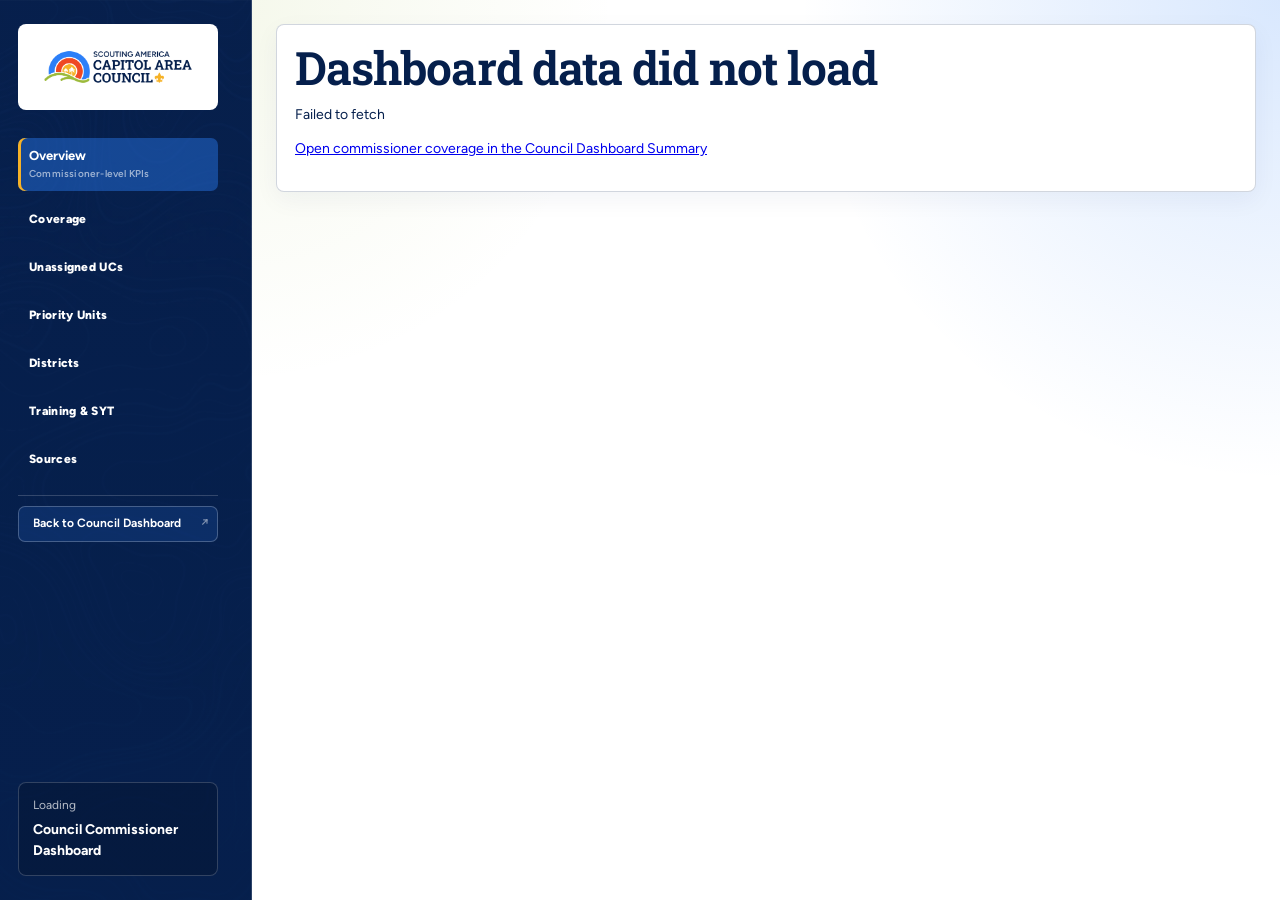
==== index.html @ e9edc0d7 "Link the Commissioner source card to the stable workbook" ====
<!doctype html>
<html lang="en">
<head>
  <meta charset="utf-8">
  <meta name="viewport" content="width=device-width, initial-scale=1">
  <meta name="color-scheme" content="light dark">
  <link rel="canonical" href="https://pbsargent.github.io/council-commissioner-dashboard/">
  <title>Council Commissioner Dashboard</title>
  <link rel="icon" href="assets/favicon.png?v=20260812-cac-brand-1">
  <link rel="apple-touch-icon" href="assets/apple-touch-icon.png?v=20260812-cac-brand-1">
  <link rel="stylesheet" href="council-dashboard-summary.css?v=20260812-cac-brand-1">
  <link rel="stylesheet" href="cac-theme.css?v=20260812-cac-brand-1">
  <link rel="stylesheet" href="commissioner-theme.css?v=20260812-cac-brand-1">
</head>
<body data-page="commissioner">
  <div class="app-shell">
    <aside class="sidebar" aria-label="Commissioner dashboard navigation">
      <div class="brand">
        <img src="assets/cac-logo-horizontal.png?v=20260812-cac-brand-1" alt="Scouting America Capitol Area Council">
      </div>
      <button class="nav-menu-toggle" type="button" aria-expanded="false" aria-controls="commissioner-site-navigation">
        <span aria-hidden="true">☰</span><span>Menu</span>
      </button>
      <nav class="site-navigation commissioner-navigation" id="commissioner-site-navigation" aria-label="Commissioner portal">
        <a class="nav-home active" href="#overview"><span>Overview</span><small>Commissioner-level KPIs</small></a>
        <section class="nav-group"><div class="nav-group-head"><a class="nav-group-link" href="#coverage">Coverage</a></div></section>
        <section class="nav-group"><div class="nav-group-head"><a class="nav-group-link" href="#unassigned">Unassigned UCs</a></div></section>
        <section class="nav-group"><div class="nav-group-head"><a class="nav-group-link" href="#priority">Priority Units</a></div></section>
        <section class="nav-group"><div class="nav-group-head"><a class="nav-group-link" href="#districts">Districts</a></div></section>
        <section class="nav-group"><div class="nav-group-head"><a class="nav-group-link" href="#training">Training & SYT</a></div></section>
        <section class="nav-group"><div class="nav-group-head"><a class="nav-group-link" href="#sources">Sources</a></div></section>
        <div class="nav-return">
          <a class="nav-child" href="https://pbsargent.github.io/council-dashboard-summary/"><span>Back to Council Dashboard</span><span class="nav-external" aria-hidden="true">↗</span></a>
        </div>
      </nav>
      <div class="sidebar-note">
        <span id="generatedDate">Loading</span>
        <strong>Council Commissioner Dashboard</strong>
      </div>
    </aside>

    <main>
      <header id="overview" class="hero">
        <div>
          <p class="eyebrow">Commissioner subset view</p>
          <h1>Council Commissioner Dashboard <span class="title-data-date" id="titleDataDate"></span></h1>
          <p class="lede">A commissioner-focused home page using the same source data, visual system, and metrics as the Council Dashboard Summary.</p>
          <span class="commissioner-context">People &amp; Readiness · Commissioner Portal</span>
        </div>
      </header>

      <section class="kpi-grid" id="kpiGrid" aria-label="Commissioner subset metrics"></section>

      <section id="coverage" class="panel" aria-labelledby="coverageTitle">
        <div class="panel-head">
          <div>
            <p class="section-kicker">Coverage support</p>
            <h2 id="coverageTitle">Commissioner Coverage Snapshot</h2>
          </div>
          <div class="panel-actions">
            <a class="detail-link" href="https://pbsargent.github.io/council-dashboard-summary/people.html">Open in Council Dashboard</a>
          </div>
        </div>
        <div class="coverage" id="coverageCards"></div>
      </section>

      <section id="unassigned" class="panel table-panel" aria-labelledby="unassignedTitle">
        <div class="panel-head">
          <div>
            <p class="section-kicker">Coverage gaps</p>
            <h2 id="unassignedTitle">Unassigned Unit Commissioners by District</h2>
          </div>
          <span class="count-pill" id="unassignedCount"></span>
        </div>
        <div class="table-wrap short">
          <table>
            <thead>
              <tr>
                <th>District</th>
                <th class="num">Unassigned UCs</th>
                <th>Unit Commissioners</th>
                <th>Service Area</th>
              </tr>
            </thead>
            <tbody id="unassignedRows"></tbody>
          </table>
        </div>
      </section>

      <section class="dashboard-grid">
        <section id="priority" class="panel wide table-panel" aria-labelledby="priorityTitle">
          <div class="panel-head">
            <div>
              <p class="section-kicker">Unit follow-up</p>
              <h2 id="priorityTitle">Priority Units</h2>
            </div>
            <span class="count-pill" id="priorityCount"></span>
          </div>
          <div class="table-wrap short">
            <table>
              <thead>
                <tr>
                  <th>District</th>
                  <th>Unit</th>
                  <th class="num">Metric</th>
                  <th class="num">Youth</th>
                  <th>Commissioners</th>
                  <th>PIN</th>
                </tr>
              </thead>
              <tbody id="priorityRows"></tbody>
            </table>
          </div>
        </section>

        <section class="panel" aria-labelledby="linksTitle">
          <div class="panel-head compact">
            <div>
              <p class="section-kicker">Related council views</p>
              <h2 id="linksTitle">Commissioner Workbench</h2>
            </div>
          </div>
          <div class="subset-link-grid">
            <a class="subset-link" href="https://pbsargent.github.io/council-dashboard-summary/unit-metrics.html"><strong>Unit Metrics</strong><span>Health by unit and district</span></a>
            <a class="subset-link" href="https://pbsargent.github.io/council-dashboard-summary/training.html"><strong>Training Detail</strong><span>Leader training gaps</span></a>
            <a class="subset-link" href="https://pbsargent.github.io/council-dashboard-summary/syt.html"><strong>SYT Detail</strong><span>Direct-contact readiness</span></a>
            <a class="subset-link" href="https://pbsargent.github.io/council-dashboard-summary/districts.html"><strong>District Scorecard</strong><span>Council operating table</span></a>
          </div>
        </section>
      </section>

      <section id="districts" class="panel table-panel" aria-labelledby="districtTitle">
        <div class="panel-head">
          <div>
            <p class="section-kicker">District scorecard</p>
            <h2 id="districtTitle">Commissioner-Relevant District Detail</h2>
          </div>
          <div class="panel-actions">
            <select id="serviceAreaSelect" aria-label="Filter service area">
              <option value="">All service areas</option>
            </select>
            <select id="districtSelect" aria-label="Filter district">
              <option value="">All districts</option>
            </select>
            <select id="statusSelect" aria-label="Filter status">
              <option value="">All statuses</option>
              <option value="Needs Attention">Needs Attention</option>
              <option value="Monitor">Monitor</option>
              <option value="On Track">On Track</option>
            </select>
          </div>
        </div>
        <div class="table-wrap">
          <table>
            <thead>
              <tr>
                <th>District</th>
                <th>Service Area</th>
                <th>Status</th>
                <th class="num">Youth</th>
                <th class="num">YoY</th>
                <th class="num">Avg Metric</th>
                <th class="num">At Risk</th>
                <th class="num">Assigned</th>
                <th class="num">Connections<br><span class="subtle">12 Mo.</span></th>
                <th class="num">Official SYT</th>
                <th class="num">Training</th>
                <th>Commissioner</th>
              </tr>
            </thead>
            <tbody id="districtRows"></tbody>
          </table>
        </div>
      </section>

      <section id="training" class="dashboard-grid">
        <section class="panel focus-panel" aria-labelledby="trainingTitle">
          <div class="panel-head compact">
            <div>
              <p class="section-kicker">Training</p>
              <h2 id="trainingTitle">All-Scouter Training</h2>
            </div>
            <div class="panel-actions">
              <a class="detail-link" href="https://pbsargent.github.io/council-dashboard-summary/training.html">More info</a>
              <span class="count-pill" id="trainingStatus"></span>
            </div>
          </div>
          <div id="trainingPanel"></div>
        </section>

        <section class="panel focus-panel" aria-labelledby="sytTitle">
          <div class="panel-head compact">
            <div>
              <p class="section-kicker">SYT</p>
              <h2 id="sytTitle">Official SYT</h2>
            </div>
            <div class="panel-actions">
              <a class="detail-link" href="https://pbsargent.github.io/council-dashboard-summary/syt.html">More info</a>
              <span class="count-pill" id="sytStatus"></span>
            </div>
          </div>
          <div id="sytPanel"></div>
        </section>
      </section>

      <section id="sources" class="panel" aria-labelledby="sourcesTitle">
        <div class="panel-head compact">
          <div>
            <p class="section-kicker">Sources</p>
            <h2 id="sourcesTitle">Canonical Source</h2>
          </div>
        </div>
        <div class="source-grid" id="sourcesGrid"></div>
      </section>
    </main>
  </div>

  <script src="commissioner-navigation.js?v=20260812-cac-brand-1"></script>
  <script>
    const DATA_URL = "https://pbsargent.github.io/council-dashboard-summary/data/latest.json";
    const FULL_URL = "https://pbsargent.github.io/council-dashboard-summary/";
    const state = { data: null };
    const fmt = new Intl.NumberFormat("en-US");
    const one = new Intl.NumberFormat("en-US", { maximumFractionDigits: 1, minimumFractionDigits: 1 });
    const pct = new Intl.NumberFormat("en-US", { style: "percent", maximumFractionDigits: 1 });
    const signedPct = new Intl.NumberFormat("en-US", { style: "percent", maximumFractionDigits: 1, signDisplay: "always" });
    const signedNum = new Intl.NumberFormat("en-US", { maximumFractionDigits: 0, signDisplay: "always" });

    function esc(value) {
      return String(value ?? "").replace(/[&<>"']/g, (c) => ({
        "&": "&amp;",
        "<": "&lt;",
        ">": "&gt;",
        '"': "&quot;",
        "'": "&#39;",
      })[c]);
    }
    function n(value) { return value == null || Number.isNaN(value) ? "n/a" : fmt.format(value); }
    function p(value) { return value == null || Number.isNaN(value) ? "n/a" : pct.format(value); }
    function sp(value) { return value == null || Number.isNaN(value) ? "n/a" : signedPct.format(value); }
    function metric(value) { return value == null || Number.isNaN(value) ? "n/a" : one.format(value); }
    function statusClass(status) {
      if (status === "On Track") return "good";
      if (status === "Monitor") return "warn";
      return "bad";
    }
    function formatDate(value) {
      const date = new Date(value);
      return Number.isNaN(date.getTime()) ? "n/a" : date.toLocaleString();
    }
    function controlValue(id) {
      return document.getElementById(id)?.value || "";
    }
    function currentDistricts() {
      const serviceArea = controlValue("serviceAreaSelect");
      const district = controlValue("districtSelect");
      const status = controlValue("statusSelect");
      const q = controlValue("searchInput").trim().toLowerCase();
      return state.data.dashboard.districts.filter((row) => {
        const haystack = [row.district, row.service_area, row.district_commissioner, row.field_exec].join(" ").toLowerCase();
        return (!serviceArea || row.service_area === serviceArea)
          && (!district || row.district === district)
          && (!status || row.status === status)
          && (!q || haystack.includes(q));
      });
    }
    function matchingPriorityUnits() {
      const serviceArea = controlValue("serviceAreaSelect");
      const district = controlValue("districtSelect");
      const q = controlValue("searchInput").trim().toLowerCase();
      return state.data.dashboard.priority_units.filter((row) => {
        const haystack = [row.district, row.service_area, row.unit, ...(row.commissioners || []), row.pin_status].join(" ").toLowerCase();
        return (!serviceArea || row.service_area === serviceArea)
          && (!district || row.district === district)
          && (!q || haystack.includes(q));
      });
    }
    function isUnitCommissioner(row) {
      return String(row.position || "").trim().toLowerCase() === "unit commissioner";
    }
    function unassignedUnitCommissioners() {
      const serviceArea = controlValue("serviceAreaSelect");
      const district = controlValue("districtSelect");
      const q = controlValue("searchInput").trim().toLowerCase();
      return state.data.dashboard.commissioners.filter((row) => {
        const haystack = [row.district, row.service_area, row.name, row.position, row.syt_expires].join(" ").toLowerCase();
        return isUnitCommissioner(row)
          && !String(row.assigned_units || "").trim()
          && (!serviceArea || row.service_area === serviceArea)
          && (!district || row.district === district)
          && (!q || haystack.includes(q));
      });
    }
    function ratePanelRows(rows, key) {
      return [...rows].sort((a, b) => (a[key] || 0) - (b[key] || 0)).slice(0, 5);
    }
    function renderRatePanel(targetId, statusId, key, councilValue, threshold, label) {
      const rows = ratePanelRows(currentDistricts(), key);
      const below = state.data.dashboard.districts.filter((row) => (row[key] || 0) < threshold).length;
      document.getElementById(statusId).textContent = `${below} below ${p(threshold)}`;
      document.getElementById(targetId).innerHTML = `
        <div class="focus-metric">
          <strong>${p(councilValue)}</strong>
          <span>Council ${esc(label)}</span>
        </div>
        <div class="focus-bars">
          ${rows.map((row) => {
            const width = Math.max(2, Math.min(100, (row[key] || 0) * 100));
            const tone = (row[key] || 0) < threshold ? "risk" : "good";
            return `
              <div class="focus-row">
                <span>${esc(row.district)}</span>
                <div class="meter"><div class="meter-fill ${tone}" style="width:${width}%"></div></div>
                <strong>${p(row[key])}</strong>
              </div>
            `;
          }).join("")}
        </div>
      `;
    }
    function renderMeta() {
      const data = state.data;
      const generated = new Date(data.generated_at);
      document.getElementById("generatedDate").textContent = Number.isNaN(generated.getTime())
        ? data.generated_date
        : generated.toLocaleString();
      const dataDate = new Date(`${data.generated_date}T00:00:00`);
      const dateLabel = Number.isNaN(dataDate.getTime())
        ? data.generated_date
        : dataDate.toLocaleDateString(undefined, { year: "numeric", month: "short", day: "numeric" });
      document.getElementById("titleDataDate").textContent = `Data current as of ${dateLabel}`;
    }
    function renderControls() {
      const serviceAreaSelect = document.getElementById("serviceAreaSelect");
      const districtSelect = document.getElementById("districtSelect");
      const selectedServiceArea = serviceAreaSelect?.value || "";
      const selectedDistrict = districtSelect?.value || "";
      if (serviceAreaSelect) {
        const serviceAreas = [...new Set(state.data.dashboard.districts.map((row) => row.service_area).filter(Boolean))]
          .sort((a, b) => a.localeCompare(b));
        serviceAreaSelect.innerHTML = `<option value="">All service areas</option>${
          serviceAreas.map((area) => `<option value="${esc(area)}">${esc(area)}</option>`).join("")
        }`;
        serviceAreaSelect.value = serviceAreas.includes(selectedServiceArea) ? selectedServiceArea : "";
      }
      if (!districtSelect) return;
      const options = state.data.dashboard.districts
        .filter((row) => !serviceAreaSelect?.value || row.service_area === serviceAreaSelect.value)
        .map((row) => `<option value="${esc(row.district)}">${esc(row.district)}</option>`)
        .join("");
      districtSelect.innerHTML = `<option value="">All districts</option>${options}`;
      const validDistricts = state.data.dashboard.districts
        .filter((row) => !serviceAreaSelect?.value || row.service_area === serviceAreaSelect.value)
        .map((row) => row.district);
      districtSelect.value = validDistricts.includes(selectedDistrict) ? selectedDistrict : "";
    }
    function renderKpis() {
      const c = state.data.dashboard.council;
      const trained = state.data.dashboard.commissioners.filter((row) => row.trained).length;
      const withAssignments = state.data.dashboard.commissioners.filter((row) => row.assigned_units).length;
      const unitCommissioners = c.unit_commissioners || 0;
      const tiles = [
        ["Assigned", p(c.assigned_pct), `${n(c.assigned_units)} of ${n(c.units)} units`, "good"],
        ["At Risk", n(c.at_risk_units), `${p(c.at_risk_rate)} of council units`, "danger"],
        ["Priority Units", n(state.data.dashboard.priority_units.length), "Lowest unit metric follow-up list", "warning"],
        ["Commissioners", n(c.commissioners), `${n(unitCommissioners)} unit commissioners`, "teal"],
        ["Trained", p(trained / Math.max(1, state.data.dashboard.commissioners.length)), `${n(trained)} commissioner records`, "warning"],
        ["With Assignments", p(withAssignments / Math.max(1, state.data.dashboard.commissioners.length)), `${n(withAssignments)} commissioner records`, "good"],
      ];
      document.getElementById("kpiGrid").innerHTML = tiles.map(([label, value, sub, tone]) => `
        <article class="kpi ${tone}">
          <div>
            <div class="kpi-label">${esc(label)}</div>
            <div class="kpi-value">${esc(value)}</div>
          </div>
          <div class="kpi-sub">${esc(sub)}</div>
        </article>
      `).join("");
    }
    function renderCoverage() {
      const c = state.data.dashboard.council;
      const commissioners = state.data.dashboard.commissioners;
      const trained = commissioners.filter((row) => row.trained).length;
      const withAssignments = commissioners.filter((row) => row.assigned_units).length;
      const unitCommissioners = c.unit_commissioners || 0;
      const cards = [
        ["Registered commissioners", n(c.commissioners), "Total commissioner records in the dashboard extract."],
        ["Unit commissioners", n(unitCommissioners), `${n(c.units)} council units for coverage planning.`],
        ["Commissioners trained", p(trained / Math.max(1, commissioners.length)), `${n(trained)} trained records.`],
        ["With assignments", p(withAssignments / Math.max(1, commissioners.length)), `${n(withAssignments)} commissioners list assigned units.`],
      ];
      document.getElementById("coverageCards").innerHTML = cards.map(([label, value, body]) => `
        <article class="coverage-item"><strong>${esc(value)} ${esc(label)}</strong><p>${esc(body)}</p></article>
      `).join("");
    }
    function renderPriorityRows() {
      const rows = matchingPriorityUnits().sort((a, b) => (a.metric || 0) - (b.metric || 0));
      document.getElementById("priorityCount").textContent = `${rows.length} shown`;
      document.getElementById("priorityRows").innerHTML = rows.map((row) => `
        <tr>
          <td>${esc(row.district)}</td>
          <td><strong>${esc(row.unit)}</strong><div class="subtle">${esc(row.unit_type || "")}</div></td>
          <td class="num">${metric(row.metric)}</td>
          <td class="num">${n(row.youth)}</td>
          <td>${esc((row.commissioners || []).join(", ") || "Unassigned")}</td>
          <td>${esc(row.pin_status || "n/a")}</td>
        </tr>
      `).join("") || '<tr><td colspan="6"><div class="empty-state">No matching priority units.</div></td></tr>';
    }
    function renderUnassignedRows() {
      const rows = unassignedUnitCommissioners();
      const districtLookup = new Map(state.data.dashboard.districts.map((row) => [row.district, row]));
      const grouped = new Map();
      for (const row of rows) {
        const district = row.district || "Council";
        if (!grouped.has(district)) grouped.set(district, []);
        grouped.get(district).push(row);
      }
      const groups = [...grouped.entries()]
        .map(([district, people]) => ({
          district,
          people: people.sort((a, b) => String(a.name || "").localeCompare(String(b.name || ""))),
          districtRow: districtLookup.get(district) || {},
        }))
        .sort((a, b) => b.people.length - a.people.length || a.district.localeCompare(b.district));
      document.getElementById("unassignedCount").textContent = `${n(rows.length)} unassigned`;
      document.getElementById("unassignedRows").innerHTML = groups.map((group) => `
        <tr>
          <td><strong>${esc(group.district)}</strong><div class="subtle">${esc(group.districtRow.district_commissioner || "N/A")}</div></td>
          <td class="num">${n(group.people.length)}</td>
          <td>${group.people.map((row) => `<div><strong>${esc(row.name || "")}</strong><span class="subtle"> ${esc(row.syt_expires ? `SYT ${new Date(row.syt_expires).toLocaleDateString()}` : "")}</span></div>`).join("")}</td>
          <td>${esc(group.districtRow.service_area || group.people[0]?.service_area || "n/a")}<div class="subtle">${esc(group.districtRow.service_area_field_director || group.people[0]?.service_area_field_director || "")}</div></td>
        </tr>
      `).join("") || '<tr><td colspan="4"><div class="empty-state">No unassigned Unit Commissioners match the current filters.</div></td></tr>';
    }
    function renderDistrictRows() {
      const rows = currentDistricts().sort((a, b) => (b.at_risk_rate || 0) - (a.at_risk_rate || 0));
      document.getElementById("districtRows").innerHTML = rows.map((row) => `
        <tr>
          <td><strong>${esc(row.district)}</strong><div class="subtle">${n(row.units)} units</div></td>
          <td>${esc(row.service_area || "n/a")}<div class="subtle">${esc(row.service_area_field_director || "")}</div></td>
          <td><span class="status ${statusClass(row.status)}">${esc(row.status)}</span></td>
          <td class="num">${n(row.members)}</td>
          <td class="num">${sp(row.yoy_pct)}</td>
          <td class="num">${metric(row.avg_metric)}</td>
          <td class="num">${n(row.at_risk_units)} of ${n(row.units)}<div class="subtle">${p(row.at_risk_rate)}</div></td>
          <td class="num">${n(row.assigned_units)} of ${n(row.units)}<div class="subtle">${p(row.assigned_pct)}</div></td>
          <td class="num"><strong>${n(row.connections_12_months)}</strong></td>
          <td class="num">${p(row.syt_pct)}</td>
          <td class="num">${p(row.training_pct)}</td>
          <td>${esc(row.district_commissioner || "N/A")}<div class="subtle">${esc(row.field_exec || "")}</div></td>
        </tr>
      `).join("") || '<tr><td colspan="12"><div class="empty-state">No matching districts.</div></td></tr>';
    }
    function renderTraining() {
      const c = state.data.dashboard.council;
      renderRatePanel("trainingPanel", "trainingStatus", "training_pct", c.training_pct, 0.55, "training completion");
      renderRatePanel("sytPanel", "sytStatus", "syt_pct", c.syt_pct, 0.8, "Official SYT");
    }
    function renderSources() {
      const data = state.data;
      const sources = [
        ["Canonical dashboard data", "Council Dashboard Summary data/latest.json", data.generated_at, DATA_URL],
        ["Dashboard workbook", data.dashboard.source_name, data.dashboard.source_mtime, data.dashboard.source, "https://docs.google.com/spreadsheets/d/1niYkfoHRSG2gbFm1O67bGzlmrViV2qZ-/edit"],
        ["Connection history", data.dashboard.connection_history?.source_name, data.dashboard.connection_history?.source_mtime, data.dashboard.connection_history?.source],
        ["CST7 metric workbook", data.cst.source_name, data.cst.source_mtime, data.cst.source],
        ["Service Area mapping", data.dashboard.service_area_source || "Bill Kohl email, Districts and Service Area", data.generated_at, ""],
      ];
      document.getElementById("sourcesGrid").innerHTML = sources.map(([label, name, mtime, path, workbookUrl]) => `
        <article class="source-card">
          <strong>${esc(label)}</strong>
          <p>${workbookUrl ? `<a href="${esc(workbookUrl)}" target="_blank" rel="noopener noreferrer">${esc(name || "Open current Excel source")}</a>` : esc(name || "n/a")}</p>
          <p>Updated ${esc(formatDate(mtime))}</p>
          <p class="subtle">${esc(path || "")}</p>
        </article>
      `).join("");
    }
    function renderAll() {
      renderKpis();
      renderCoverage();
      renderUnassignedRows();
      renderPriorityRows();
      renderDistrictRows();
      renderTraining();
      renderSources();
    }
    function bindEvents() {
      ["serviceAreaSelect", "districtSelect", "statusSelect", "searchInput"].forEach((id) => {
        document.getElementById(id)?.addEventListener("input", () => {
          if (id === "serviceAreaSelect") renderControls();
          renderAll();
        });
      });
    }
    async function init() {
      const response = await fetch(DATA_URL, { cache: "no-store" });
      if (!response.ok) throw new Error(`Unable to load canonical dashboard data: ${response.status}`);
      state.data = await response.json();
      renderMeta();
      renderControls();
      bindEvents();
      renderAll();
    }
    init().catch((error) => {
      document.querySelector("main").innerHTML = `
        <section class="panel">
          <h1>Dashboard data did not load</h1>
          <p>${esc(error.message)}</p>
          <p><a href="${FULL_URL}people.html">Open commissioner coverage in the Council Dashboard Summary</a></p>
        </section>
      `;
    });
  </script>
</body>
</html>
---- council-dashboard-summary.css ----
:root {
  color-scheme: light dark;
  --blue-900: #dbeafe;
  --blue-700: #7dd3fc;
  --blue-500: #38bdf8;
  --cyan: #2dd4bf;
  --purple: #a78bfa;
  --orange: #f5a623;
  --red: #fb7185;
  --green: #34d399;
  --ink: #f8fafc;
  --muted: #a7b0c0;
  --line: #2b3345;
  --soft: #0f0f0f;
  --panel: #1a1a1a;
  --panel-2: #20222a;
  --control-bg: #101218;
  --track: #2b3345;
  --kpi-bg: linear-gradient(180deg, #20222a, #18191f);
  --monday-panel-bg: linear-gradient(180deg, #20222a, #17181e);
  --monday-card-bg: rgba(15, 18, 24, .72);
  --table-head-bg: #111827;
  --table-head-ink: #fff;
  --row-hover: rgba(45, 212, 191, .08);
  --shadow: 0 18px 42px rgba(0, 0, 0, .34);
  --trend-current: var(--cyan);
  --trend-prior: #c084fc;
  --trend-historical: #f8fafc;
  --trend-historical-halo: #020617;
}

@media (prefers-color-scheme: light) {
  :root {
    --blue-900: #1e3a8a;
    --blue-700: #0369a1;
    --blue-500: #0284c7;
    --cyan: #0f766e;
    --purple: #7c3aed;
    --orange: #b45309;
    --red: #be123c;
    --green: #047857;
    --ink: #172033;
    --muted: #536174;
    --line: #d8e0ea;
    --soft: #f4f7fb;
    --panel: #ffffff;
    --panel-2: #f8fbff;
    --control-bg: #ffffff;
    --track: #d9e4ef;
    --kpi-bg: linear-gradient(180deg, #ffffff, #f8fbff);
    --monday-panel-bg: linear-gradient(180deg, #ffffff, #f5f9fd);
    --monday-card-bg: rgba(255, 255, 255, .82);
    --table-head-bg: #edf4fb;
    --table-head-ink: #172033;
    --row-hover: rgba(15, 118, 110, .08);
    --shadow: 0 18px 42px rgba(43, 56, 80, .12);
    --trend-current: var(--cyan);
    --trend-prior: #7c3aed;
    --trend-historical: #0f172a;
    --trend-historical-halo: #ffffff;
  }
}

* { box-sizing: border-box; }

html { scroll-behavior: smooth; }

body {
  margin: 0;
  overflow-x: hidden;
  background:
    radial-gradient(circle at top right, rgba(45, 212, 191, .12), transparent 28rem),
    radial-gradient(circle at 18% 0, rgba(167, 139, 250, .14), transparent 26rem),
    var(--soft);
  color: var(--ink);
  font-family: Aptos, "Segoe UI", -apple-system, BlinkMacSystemFont, sans-serif;
  font-size: 14px;
  line-height: 1.45;
}

button, input, select {
  font: inherit;
}

.app-shell {
  min-height: 100vh;
  display: grid;
  grid-template-columns: 252px minmax(0, 1fr);
}

.sidebar {
  position: sticky;
  top: 0;
  height: 100vh;
  display: flex;
  flex-direction: column;
  gap: 28px;
  padding: 24px 18px;
  color: #fff;
  background:
    linear-gradient(rgba(15, 15, 15, .88), rgba(15, 15, 15, .96)),
    url("assets/topo-panel.png?v=20260625-brand") center / cover;
  border-right: 1px solid var(--line);
}

.brand {
  min-height: 78px;
  display: flex;
  align-items: center;
  padding: 12px;
  background: rgba(255, 255, 255, .94);
  border-radius: 8px;
}

.brand img {
  width: 100%;
  height: auto;
  display: block;
}

nav {
  display: grid;
  gap: 6px;
}

nav a {
  color: rgba(255, 255, 255, .78);
  text-decoration: none;
  border-radius: 6px;
  padding: 11px 12px;
  font-weight: 650;
}

nav a:hover,
nav a.active {
  color: #fff;
  background: rgba(45, 212, 191, .16);
}

.sidebar-note {
  margin-top: auto;
  display: grid;
  gap: 6px;
  padding: 14px;
  border: 1px solid rgba(255, 255, 255, .18);
  border-radius: 8px;
  background: rgba(0, 0, 0, .16);
}

.sidebar-note span {
  color: rgba(255, 255, 255, .7);
  font-size: 12px;
}

.report-problem {
  display: block;
  padding: 10px 12px;
  color: #fff;
  border: 1px solid rgba(255, 255, 255, .24);
  border-radius: 6px;
  background: rgba(45, 212, 191, .13);
  font-weight: 750;
  text-align: center;
  text-decoration: none;
}

.report-problem:hover,
.report-problem:focus-visible {
  background: rgba(45, 212, 191, .25);
  outline: 2px solid var(--cyan);
  outline-offset: 2px;
}

main {
  min-width: 0;
  padding: 24px;
}

.hero {
  display: flex;
  justify-content: space-between;
  gap: 28px;
  align-items: end;
  padding: 30px;
  min-height: 220px;
  color: #fff;
  background:
    linear-gradient(120deg, rgba(26, 26, 26, .96), rgba(31, 35, 54, .92) 54%, rgba(45, 212, 191, .32)),
    url("assets/topo-panel.png?v=20260625-brand") right center / auto 100%;
  border-radius: 8px;
  box-shadow: var(--shadow);
}

.eyebrow,
.section-kicker {
  margin: 0 0 8px;
  color: var(--cyan);
  font-size: 12px;
  font-weight: 800;
  letter-spacing: 0;
  text-transform: uppercase;
}

.hero .eyebrow {
  color: #9ff2ec;
}

.master-program-filter {
  width: 100%;
  align-self: stretch;
  display: flex;
  flex-wrap: wrap;
  align-items: center;
  gap: 9px 12px;
  margin-top: 18px;
  padding-top: 14px;
  border-top: 1px solid rgba(255, 255, 255, .2);
}

.master-filter-label {
  color: rgba(255, 255, 255, .72);
  font-size: 11px;
  font-weight: 850;
  text-transform: uppercase;
}

.master-filter-options {
  display: flex;
  flex-wrap: wrap;
  gap: 6px;
}

.master-filter-options button {
  min-height: 34px;
  padding: 6px 11px;
  border: 1px solid rgba(255, 255, 255, .28);
  border-radius: 999px;
  color: #fff;
  background: rgba(15, 18, 24, .42);
  cursor: pointer;
  font-size: 12px;
  font-weight: 800;
}

.master-filter-options button:hover,
.master-filter-options button:focus-visible {
  border-color: #9ff2ec;
  outline: none;
}

.master-filter-options button.active {
  color: #082f2b;
  border-color: #9ff2ec;
  background: #9ff2ec;
}

.master-filter-note {
  color: rgba(255, 255, 255, .66);
  font-size: 11px;
}

.master-filter-caution {
  flex: 1 0 100%;
  padding: 9px 11px;
  border: 1px solid rgba(255, 216, 117, .38);
  border-radius: 8px;
  color: #fff0bd;
  background: rgba(54, 39, 8, .38);
  font-size: 11px;
  line-height: 1.45;
}

.master-filter-caution[hidden] {
  display: none;
}

h1, h2, p {
  margin-top: 0;
}

h1 {
  margin-bottom: 12px;
  max-width: 720px;
  font-size: 46px;
  line-height: 1.08;
  font-weight: 650;
  letter-spacing: 0;
}

.title-data-date {
  display: block;
  margin-top: 8px;
  color: rgba(255, 255, 255, .76);
  font-size: 15px;
  line-height: 1.3;
  font-weight: 700;
}

h2 {
  margin-bottom: 0;
  font-size: 20px;
  line-height: 1.2;
}

.lede {
  margin-bottom: 0;
  max-width: 680px;
  color: rgba(255, 255, 255, .82);
  font-size: 16px;
}

.hero-actions {
  width: min(460px, 100%);
  display: grid;
  grid-template-columns: 1fr;
  gap: 10px;
}

.control {
  display: grid;
  gap: 5px;
  color: rgba(255, 255, 255, .78);
  font-size: 12px;
  font-weight: 700;
}

select,
input {
  min-width: 0;
  height: 42px;
  border: 1px solid var(--line);
  border-radius: 6px;
  padding: 0 12px;
  color: var(--ink);
  background: var(--control-bg);
}

.kpi-grid {
  display: grid;
  grid-template-columns: repeat(4, minmax(132px, 1fr));
  gap: 14px;
  margin: 16px 0;
}

.kpi,
.panel {
  background: var(--panel);
  border: 1px solid var(--line);
  border-radius: 8px;
  box-shadow: 0 8px 24px rgba(8, 43, 97, .05);
}

.kpi {
  min-width: 0;
  min-height: 128px;
  padding: 16px;
  display: grid;
  align-content: space-between;
  border-top: 4px solid var(--blue-500);
  background: var(--kpi-bg);
}

.kpi.danger { border-top-color: var(--red); }
.kpi.warning { border-top-color: var(--orange); }
.kpi.good { border-top-color: var(--green); }
.kpi.teal { border-top-color: var(--cyan); }

.kpi-label {
  color: var(--muted);
  font-size: 11px;
  font-weight: 800;
  text-transform: uppercase;
}

.kpi-value {
  min-width: 0;
  margin: 8px 0 3px;
  color: var(--ink);
  font-size: 29px;
  line-height: 1;
  font-weight: 680;
  font-variant-numeric: tabular-nums;
  overflow-wrap: anywhere;
}

.kpi-sub {
  min-width: 0;
  color: var(--muted);
  font-size: 12px;
  overflow-wrap: anywhere;
}

.dashboard-grid {
  min-width: 0;
  display: grid;
  grid-template-columns: minmax(0, 1.35fr) minmax(320px, .65fr);
  gap: 16px;
  align-items: start;
}

.training-summary-grid {
  grid-template-columns: repeat(auto-fit, minmax(280px, 1fr));
}

.training-summary-grid .wide {
  grid-column: 1 / -1;
}

.training-summary-grid > .panel:not(.wide) {
  min-height: 100%;
}

.focus-grid {
  min-width: 0;
  display: grid;
  grid-template-columns: repeat(2, minmax(0, 1fr));
  gap: 16px;
}

.panel {
  min-width: 0;
  margin-bottom: 16px;
  padding: 18px;
  overflow: hidden;
}

.panel-head {
  display: flex;
  justify-content: space-between;
  gap: 16px;
  align-items: center;
  margin-bottom: 16px;
}

.panel-head.compact {
  margin-bottom: 12px;
}

.panel-title-row {
  display: inline-flex;
  align-items: center;
  gap: 8px;
  min-width: 0;
}

.panel-help {
  display: inline-grid;
  place-items: center;
  flex: 0 0 auto;
  width: 22px;
  height: 22px;
  border: 1px solid var(--line);
  border-radius: 50%;
  color: var(--cyan);
  background: var(--panel-2);
  font-size: 12px;
  font-weight: 900;
  line-height: 1;
  cursor: help;
}

.panel-help:hover,
.panel-help:focus-visible {
  border-color: var(--cyan);
  outline: none;
  box-shadow: 0 0 0 3px color-mix(in srgb, var(--cyan) 22%, transparent);
}

.panel-help-tooltip {
  position: fixed;
  z-index: 10000;
  max-width: min(320px, calc(100vw - 28px));
  padding: 10px 12px;
  border: 1px solid var(--line);
  border-radius: 8px;
  color: var(--ink);
  background: var(--panel);
  box-shadow: var(--shadow);
  font-size: 13px;
  line-height: 1.35;
}

.panel-help-tooltip[hidden] {
  display: none;
}

.panel-actions {
  display: inline-flex;
  align-items: center;
  gap: 8px;
  flex-wrap: wrap;
  justify-content: flex-end;
}

.detail-link {
  display: inline-flex;
  align-items: center;
  min-height: 30px;
  border: 1px solid var(--line);
  border-radius: 999px;
  padding: 4px 10px;
  color: var(--cyan);
  background: var(--panel-2);
  font-size: 12px;
  font-weight: 800;
  text-decoration: none;
  white-space: nowrap;
}

.detail-link:hover {
  text-decoration: underline;
}

.segmented {
  display: inline-flex;
  gap: 4px;
  padding: 4px;
  border: 1px solid var(--line);
  border-radius: 8px;
  background: var(--control-bg);
}

.segmented button {
  height: 32px;
  border: 0;
  border-radius: 6px;
  padding: 0 11px;
  color: var(--muted);
  background: transparent;
  cursor: pointer;
}

.segmented button.active {
  color: #0f0f0f;
  background: var(--cyan);
}

.chart-list {
  display: grid;
  gap: 9px;
}

.bar-row {
  display: grid;
  grid-template-columns: minmax(132px, 220px) minmax(120px, 1fr) 82px;
  gap: 12px;
  align-items: center;
}

.bar-label {
  min-width: 0;
  font-weight: 700;
}

.bar-label span {
  display: block;
  color: var(--muted);
  font-size: 12px;
  font-weight: 500;
}

.meter {
  height: 14px;
  overflow: hidden;
  border-radius: 999px;
  background: var(--track);
}

.meter-fill {
  height: 100%;
  min-width: 2px;
  border-radius: inherit;
  background: linear-gradient(90deg, var(--purple), var(--cyan));
}

.meter-fill.risk {
  background: linear-gradient(90deg, var(--orange), var(--red));
}

.meter-fill.good {
  background: linear-gradient(90deg, #22c55e, var(--green));
}

.focus-panel {
  min-height: 260px;
}

.focus-metric {
  display: flex;
  align-items: end;
  gap: 12px;
  margin-bottom: 16px;
}

.focus-metric strong {
  color: var(--ink);
  font-size: 44px;
  line-height: 1;
  font-weight: 780;
  font-variant-numeric: tabular-nums;
}

.focus-metric span {
  color: var(--muted);
  padding-bottom: 5px;
}

.focus-bars {
  display: grid;
  gap: 10px;
}

.focus-row {
  display: grid;
  grid-template-columns: minmax(110px, 160px) minmax(120px, 1fr) 62px;
  gap: 10px;
  align-items: center;
}

.focus-row span {
  min-width: 0;
  color: var(--ink);
  font-weight: 700;
}

.focus-row strong {
  color: var(--muted);
  text-align: right;
  font-variant-numeric: tabular-nums;
}

.bar-value,
.num {
  text-align: right;
  font-variant-numeric: tabular-nums;
}

.signal-list,
.coverage,
.territory-grid,
.source-grid {
  display: grid;
  gap: 10px;
}

.signal,
.coverage-item,
.territory-card,
.source-card,
.quality-item,
.funnel-step {
  border: 1px solid var(--line);
  border-radius: 8px;
  padding: 13px;
  background: var(--panel-2);
}

.signal strong,
.coverage-item strong,
.territory-card strong,
.source-card strong,
.funnel-step strong {
  display: block;
  margin-bottom: 4px;
  color: var(--ink);
  font-size: 15px;
}

.signal p,
.coverage-item p,
.territory-card p,
.source-card p,
.funnel-step p,
.quality-item p {
  margin: 0;
  color: var(--muted);
}

.table-wrap {
  width: 100%;
  max-width: 100%;
  max-height: 560px;
  overflow: auto;
  overscroll-behavior: contain;
  scrollbar-gutter: stable;
  -webkit-overflow-scrolling: touch;
  border: 1px solid var(--line);
  border-radius: 8px;
}

.panel.detail-table {
  max-height: none;
}

.panel.detail-table > .table-wrap {
  max-height: clamp(240px, calc(100vh - 310px), 560px);
}

.table-wrap.short {
  max-height: 420px;
}

table {
  width: 100%;
  border-collapse: collapse;
  min-width: 980px;
}

th, td {
  padding: 10px 11px;
  border-bottom: 1px solid var(--line);
  text-align: left;
  vertical-align: middle;
}

th {
  position: sticky;
  top: 0;
  z-index: 1;
  color: var(--table-head-ink);
  background: var(--table-head-bg);
  font-size: 12px;
  font-weight: 750;
}

tbody tr:hover {
  background: var(--row-hover);
}

.service-area-row {
  background: var(--panel-2);
}

.service-area-row td {
  border-top: 1px solid var(--line);
  border-bottom: 1px solid var(--line);
}

.service-bar-row {
  padding: 12px;
  border: 1px solid var(--line);
  border-radius: 8px;
  background: var(--panel-2);
}

.service-toggle {
  display: inline-flex;
  align-items: center;
  gap: 8px;
  border: 0;
  padding: 0;
  color: var(--ink);
  background: transparent;
  cursor: pointer;
}

.service-toggle .disclosure {
  width: 20px;
  height: 20px;
  display: inline-grid;
  place-items: center;
  border: 1px solid var(--line);
  border-radius: 999px;
  color: var(--blue-700);
  font-weight: 800;
}

.subtle {
  color: var(--muted);
  font-size: 12px;
}

.status,
.count-pill {
  display: inline-flex;
  align-items: center;
  justify-content: center;
  min-height: 25px;
  border-radius: 999px;
  padding: 3px 9px;
  font-size: 12px;
  font-weight: 800;
  white-space: nowrap;
}

.status.good {
  color: var(--green);
  background: rgba(52, 211, 153, .13);
}

.status.warn {
  color: #fbbf24;
  background: rgba(245, 166, 35, .13);
}

.status.bad {
  color: var(--red);
  background: rgba(251, 113, 133, .13);
}

.count-pill {
  color: var(--cyan);
  background: rgba(45, 212, 191, .12);
}

.donut-card {
  min-height: 245px;
  display: grid;
  align-items: center;
}

.donut-layout {
  display: grid;
  gap: 16px;
  justify-items: center;
}

.donut-figure {
  position: relative;
  width: min(210px, 100%);
  aspect-ratio: 1;
}

.donut-svg {
  display: block;
  width: 100%;
  height: 100%;
  transform: rotate(-90deg);
}

.donut-track,
.donut-segment {
  fill: none;
  stroke-width: 5.2;
}

.donut-track {
  stroke: var(--track);
}

.donut-segment {
  stroke-linecap: round;
  transition: stroke-dasharray .2s ease, stroke-dashoffset .2s ease;
}

.donut-segment.trained {
  stroke: var(--green);
}

.donut-segment.untrained {
  stroke: var(--red);
}

.donut-center {
  position: absolute;
  inset: 24%;
  display: grid;
  align-content: center;
  justify-items: center;
  border-radius: 999px;
  background: var(--panel-2);
  border: 1px solid var(--line);
  text-align: center;
}

.donut-center strong {
  color: var(--ink);
  font-size: 28px;
  line-height: 1;
  font-weight: 780;
  font-variant-numeric: tabular-nums;
}

.donut-center span {
  margin-top: 4px;
  color: var(--muted);
  font-size: 12px;
  font-weight: 750;
  text-transform: uppercase;
}

.donut-legend {
  width: 100%;
  display: grid;
  gap: 8px;
}

.legend-row {
  display: grid;
  grid-template-columns: 12px minmax(0, 1fr) auto;
  gap: 8px;
  align-items: center;
  color: var(--ink);
  font-weight: 700;
}

.legend-row strong {
  font-variant-numeric: tabular-nums;
}

.legend-swatch {
  width: 12px;
  height: 12px;
  border-radius: 999px;
}

.legend-swatch.trained {
  background: var(--green);
}

.legend-swatch.untrained {
  background: var(--red);
}

.donut-legend p {
  margin: 4px 0 0;
  color: var(--muted);
  font-size: 12px;
}

.funnel {
  display: grid;
  gap: 10px;
}

.funnel-step {
  display: grid;
  grid-template-columns: minmax(180px, 1fr) 92px minmax(160px, 1.3fr) 72px;
  gap: 14px;
  align-items: center;
}

.funnel-value {
  color: var(--ink);
  font-size: 24px;
  font-weight: 760;
  text-align: right;
  font-variant-numeric: tabular-nums;
}

.funnel-bar {
  height: 18px;
  border-radius: 999px;
  overflow: hidden;
  background: var(--track);
}

.funnel-bar span {
  display: block;
  height: 100%;
  border-radius: inherit;
  background: linear-gradient(90deg, var(--purple), var(--cyan));
}

.funnel-bar span.good {
  background: linear-gradient(90deg, #22c55e, var(--green));
}

.funnel-bar span.risk {
  background: linear-gradient(90deg, var(--orange), var(--red));
}

.quality-list {
  display: grid;
  grid-template-columns: repeat(2, minmax(0, 1fr));
  gap: 10px;
}

.quality-item span {
  color: var(--muted);
  font-size: 12px;
  font-weight: 800;
  text-transform: uppercase;
}

.quality-item strong {
  display: block;
  margin: 4px 0;
  color: var(--ink);
  font-size: 28px;
  line-height: 1;
}

.monday-panel {
  background: var(--monday-panel-bg);
}

.monday-summary {
  display: grid;
  grid-template-columns: repeat(auto-fit, minmax(150px, 1fr));
  gap: 10px;
  margin-bottom: 14px;
}

.monday-grid {
  display: grid;
  grid-template-columns: repeat(auto-fit, minmax(250px, 1fr));
  gap: 14px;
}

.monday-stat,
.monday-card {
  border: 1px solid var(--line);
  border-radius: 8px;
  background: var(--monday-card-bg);
}

.monday-stat {
  min-height: 116px;
  padding: 13px;
}

.monday-stat span {
  display: block;
  color: var(--muted);
  font-size: 11px;
  font-weight: 800;
  text-transform: uppercase;
}

.monday-stat strong {
  display: block;
  margin: 8px 0 4px;
  color: var(--ink);
  font-size: 28px;
  line-height: 1;
  font-weight: 760;
  font-variant-numeric: tabular-nums;
}

.monday-stat p {
  margin: 0;
  color: var(--muted);
  font-size: 12px;
}

.monday-card {
  min-height: 300px;
  padding: 14px;
}

.monday-card-head {
  display: flex;
  justify-content: space-between;
  gap: 12px;
  align-items: center;
  margin-bottom: 14px;
}

.monday-card h3 {
  margin: 0;
  color: var(--ink);
  font-size: 16px;
}

.monday-card a {
  color: var(--cyan);
  font-size: 12px;
  font-weight: 800;
  text-decoration: none;
  white-space: nowrap;
}

.monday-row {
  display: grid;
  grid-template-columns: minmax(92px, 140px) minmax(86px, 1fr) 44px;
  gap: 9px;
  align-items: center;
  margin-bottom: 9px;
}

.monday-row span {
  min-width: 0;
  color: var(--ink);
  font-size: 12px;
  font-weight: 700;
}

.monday-row strong {
  color: var(--muted);
  font-size: 12px;
  text-align: right;
  font-variant-numeric: tabular-nums;
}

.mini-meter {
  min-width: 92px;
  display: grid;
  gap: 4px;
}

.mini-meter .meter {
  height: 8px;
}

.territory-grid {
  grid-template-columns: repeat(4, minmax(0, 1fr));
}

.territory-table table {
  min-width: 720px;
}

.territory-card,
.source-card {
  min-height: 126px;
}

.source-grid {
  grid-template-columns: repeat(2, minmax(0, 1fr));
}

.source-grid.single {
  grid-template-columns: minmax(0, 1fr);
}

.source-card a {
  display: inline-flex;
  width: fit-content;
  margin-top: 10px;
  color: var(--cyan);
  font-weight: 800;
  text-decoration: none;
}

.source-card a:hover {
  text-decoration: underline;
}

.source-line {
  color: var(--muted);
  font-size: 12px;
}

.detail-hero {
  min-height: 180px;
}

.detail-toolbar {
  display: grid;
  grid-template-columns: minmax(180px, 1fr) minmax(160px, .8fr) minmax(160px, .8fr) minmax(220px, 1.2fr);
  gap: 12px;
  margin: 16px 0;
  padding: 14px;
  border: 1px solid var(--line);
  border-radius: 8px;
  background: var(--panel);
}

.training-toolbar {
  grid-template-columns: repeat(7, minmax(130px, 1fr));
}

.training-toolbar .search {
  min-width: 220px;
}

.detail-table table {
  min-width: 1160px;
}

.training-rollup table {
  min-width: 900px;
}

.monday-detail-toolbar {
  grid-template-columns: minmax(150px, .7fr) minmax(170px, .8fr) minmax(170px, .8fr) minmax(240px, 1.4fr);
}

.monday-detail-table table {
  min-width: 1280px;
}

.popcorn-rollup-table table {
  min-width: 1040px;
}

.popcorn-rollup-table .service-toggle {
  font: inherit;
}

.popcorn-rollup-table .service-toggle:hover strong,
.popcorn-rollup-table .service-toggle:focus-visible strong {
  text-decoration: underline;
}

.rollup-disclosure-note {
  margin: -4px 0 10px;
}

.district-child-row td:first-child {
  padding-left: 42px;
}

.district-child-row {
  background: color-mix(in srgb, var(--panel-2) 55%, transparent);
}

.unit-child-row td:first-child {
  padding-left: 76px;
}

.unit-child-row td {
  font-size: 12px;
}

.membership-detail-table table {
  min-width: 1420px;
}

.membership-trends-panel {
  margin: 18px 0;
}

.trend-kpi-grid {
  display: grid;
  grid-template-columns: repeat(4, minmax(0, 1fr));
  gap: 10px;
  margin-bottom: 14px;
}

.trend-kpi {
  min-height: 104px;
  display: grid;
  align-content: space-between;
  gap: 8px;
  padding: 14px;
  border: 1px solid var(--line);
  border-radius: 8px;
  background: var(--panel-2);
}

.trend-kpi.good {
  border-color: rgba(52, 211, 153, .42);
}

.trend-kpi.warn {
  border-color: rgba(245, 166, 35, .48);
}

.trend-kpi.bad {
  border-color: rgba(251, 113, 133, .52);
}

.trend-kpi-label {
  color: var(--muted);
  font-size: 12px;
  font-weight: 800;
  letter-spacing: 0;
  text-transform: uppercase;
}

.trend-kpi strong {
  font-size: 28px;
  line-height: 1;
}

.trend-kpi span {
  color: var(--muted);
  font-size: 12px;
}

.trend-chart-grid {
  display: grid;
  grid-template-columns: repeat(4, minmax(0, 1fr));
  gap: 12px;
}

.trend-chart-card {
  min-width: 0;
  display: grid;
  gap: 12px;
  padding: 14px;
  border: 1px solid var(--line);
  border-radius: 8px;
  background: var(--panel-2);
}

.trend-chart-head {
  min-height: 58px;
  display: flex;
  justify-content: space-between;
  gap: 10px;
  align-items: start;
}

.trend-chart-head h3 {
  margin: 0 0 4px;
  font-size: 16px;
  line-height: 1.2;
}

.trend-chart-head p,
.trend-chart-head span {
  margin: 0;
  color: var(--muted);
  font-size: 12px;
}

.trend-chart-head span {
  flex: 0 0 auto;
  padding: 3px 8px;
  border: 1px solid var(--line);
  border-radius: 999px;
}

.trend-card-actions {
  display: inline-flex;
  align-items: center;
  gap: 6px;
}

.trend-table-toggle {
  width: 24px;
  height: 24px;
  display: inline-grid;
  place-items: center;
  border: 1px solid var(--line);
  border-radius: 50%;
  background: var(--control-bg);
  color: var(--cyan);
  cursor: pointer;
  font-size: 12px;
  font-weight: 850;
  line-height: 1;
}

.trend-table-toggle:hover,
.trend-table-toggle:focus-visible,
.trend-table-toggle[aria-expanded="true"] {
  border-color: var(--cyan);
  background: rgba(45, 212, 191, .12);
  outline: none;
}

.trend-bars {
  height: 150px;
  display: grid;
  grid-template-columns: repeat(12, minmax(0, 1fr));
  gap: 5px;
  align-items: end;
  padding-top: 8px;
}

.trend-bar-pair {
  min-width: 0;
  height: 126px;
  display: grid;
  grid-template-columns: repeat(3, minmax(0, 1fr));
  gap: 1px;
  align-items: end;
  position: relative;
}

.trend-bar-pair small {
  position: absolute;
  left: 0;
  right: 0;
  bottom: -20px;
  color: var(--muted);
  font-size: 10px;
  text-align: center;
}

.trend-bar {
  display: block;
  min-height: 0;
  border-radius: 3px 3px 0 0;
}

.trend-bar.current {
  background: var(--trend-current);
}

.trend-bar.prior {
  background: var(--trend-prior);
}

.trend-bar.historical {
  background: var(--trend-historical);
}

.trend-chart-footer,
.trend-legend {
  display: flex;
  justify-content: space-between;
  gap: 10px;
  color: var(--muted);
  font-size: 12px;
}

.trend-chart-footer strong {
  color: var(--ink);
}

.trend-legend {
  justify-content: flex-start;
  gap: 14px;
}

.trend-legend span {
  display: inline-flex;
  gap: 6px;
  align-items: center;
}

.trend-legend span::before {
  content: "";
  width: 18px;
  height: 4px;
  border-radius: 999px;
  background: var(--trend-current);
}

.trend-legend .legend-prior::before {
  background: var(--trend-prior);
}

.trend-legend .legend-historical::before {
  background: var(--trend-historical);
}

.trend-table-wrap {
  max-width: 100%;
  max-height: clamp(240px, calc(100vh - 310px), 560px);
  overflow: auto;
  overscroll-behavior: contain;
  scrollbar-gutter: stable;
  -webkit-overflow-scrolling: touch;
  border: 1px solid var(--line);
  border-radius: 8px;
}

.trend-table {
  width: 100%;
  min-width: 620px;
  border-collapse: collapse;
  font-size: 12px;
}

.trend-table th,
.trend-table td {
  padding: 7px 8px;
  border-bottom: 1px solid var(--line);
  white-space: nowrap;
}

.trend-table thead th {
  background: var(--table-head-bg);
  color: var(--table-head-ink);
}

.trend-table tbody tr:last-child th,
.trend-table tbody tr:last-child td {
  border-bottom: 0;
}

.trend-table tbody th {
  color: var(--ink);
}

.tay-table table {
  min-width: 760px;
}

.empty-state {
  padding: 24px;
  color: var(--muted);
  text-align: center;
}

@media (max-width: 1180px) {
  .app-shell {
    grid-template-columns: 1fr;
  }

  .sidebar {
    position: static;
    height: auto;
    flex-direction: row;
    align-items: center;
    padding: 14px;
    gap: 14px;
    border-right: 0;
    border-bottom: 1px solid var(--line);
  }

  .brand {
    width: 220px;
    min-height: 62px;
    flex: 0 0 auto;
  }

  nav {
    min-width: 0;
    grid-auto-flow: column;
    overflow-x: auto;
    overscroll-behavior-inline: contain;
    padding-bottom: 2px;
    scrollbar-width: thin;
  }

  nav a {
    min-height: 40px;
    display: inline-flex;
    align-items: center;
    white-space: nowrap;
  }

  .sidebar-note {
    display: none;
  }

  .kpi-grid {
    grid-template-columns: repeat(3, minmax(150px, 1fr));
  }

  .dashboard-grid,
  .focus-grid,
  .territory-grid,
  .source-grid,
  .monday-summary,
  .monday-grid,
  .training-summary-grid,
  .trend-kpi-grid,
  .trend-chart-grid,
  .detail-toolbar {
    grid-template-columns: 1fr;
  }

  .detail-toolbar {
    min-width: 0;
  }

  .detail-toolbar .control {
    min-width: 0;
  }
}

@media (max-width: 760px) {
  body {
    overflow-x: hidden;
  }

  main {
    padding: 12px;
  }

  .sidebar {
    display: grid;
    gap: 10px;
    padding: 12px;
  }

  .brand {
    width: min(240px, 100%);
    min-height: 58px;
    margin-bottom: 0;
  }

  nav {
    display: flex;
    gap: 6px;
    margin-inline: -2px;
    padding: 0 2px 4px;
  }

  nav a {
    min-height: 42px;
    padding: 9px 11px;
  }

  .hero {
    display: grid;
    gap: 18px;
    min-height: auto;
    padding: 20px;
    background-size: cover;
  }

  h1 {
    font-size: clamp(28px, 8vw, 34px);
  }

  h2 {
    font-size: 18px;
  }

  .lede {
    font-size: 14px;
  }

  .hero-actions {
    width: 100%;
  }

  select,
  input {
    min-height: 44px;
  }

  .kpi-grid {
    grid-template-columns: repeat(2, minmax(0, 1fr));
    gap: 10px;
  }

  .kpi {
    min-height: 112px;
    padding: 13px;
  }

  .kpi-value {
    font-size: clamp(22px, 7vw, 28px);
  }

  .panel {
    padding: 14px;
  }

  .panel-head {
    align-items: stretch;
    flex-direction: column;
    gap: 10px;
  }

  .panel-actions {
    justify-content: flex-start;
  }

  .segmented {
    max-width: 100%;
    overflow-x: auto;
    scrollbar-width: thin;
  }

  .segmented button,
  .detail-link,
  .status,
  .count-pill {
    min-height: 36px;
  }

  .bar-row {
    grid-template-columns: 1fr;
    gap: 6px;
  }

  .funnel-step,
  .focus-row,
  .monday-row,
  .quality-list,
  .monday-card-head,
  .membership-row,
  .stage-row {
    grid-template-columns: 1fr;
  }

  .trend-chart-head {
    flex-direction: column;
  }

  .focus-metric {
    display: grid;
    gap: 4px;
    align-items: start;
  }

  .focus-metric strong {
    font-size: clamp(34px, 12vw, 42px);
  }

  .bar-value,
  .num {
    text-align: left;
  }

  .table-wrap {
    overflow: auto;
    -webkit-overflow-scrolling: touch;
  }

  table {
    min-width: 760px;
  }

  .detail-table table,
  .monday-detail-table table,
  .membership-detail-table table {
    min-width: 880px;
  }

  .training-rollup table,
  .tay-table table {
    min-width: 720px;
  }

  th,
  td {
    padding: 9px 10px;
  }

  .detail-toolbar,
  .monday-detail-toolbar {
    display: grid;
    grid-template-columns: 1fr;
    min-width: 0;
    padding: 12px;
  }
}

@media (max-width: 480px) {
  main {
    padding: 10px;
  }

  .hero {
    padding: 18px;
  }

  .kpi-grid {
    grid-template-columns: 1fr;
  }

  .source-grid,
  .monday-summary {
    grid-template-columns: 1fr;
  }
}
---- cac-theme.css ----
@font-face {
  font-family: "Figtree CAC";
  src: url("assets/fonts/Figtree-Variable.ttf") format("truetype");
  font-style: normal;
  font-weight: 300 900;
  font-display: swap;
}

@font-face {
  font-family: "Roboto Slab CAC";
  src: url("assets/fonts/RobotoSlab-Variable.ttf") format("truetype");
  font-style: normal;
  font-weight: 300 900;
  font-display: swap;
}

:root {
  --cac-navy: #051f4c;
  --cac-blue: #2c7ff8;
  --cac-green: #9cba3b;
  --cac-gold: #f6b227;
  --cac-red: #ef4923;
  --cac-white: #ffffff;
  --blue-900: #ffffff;
  --blue-700: #9fc4ff;
  --blue-500: var(--cac-blue);
  --cyan: var(--cac-blue);
  --purple: var(--cac-green);
  --orange: var(--cac-gold);
  --red: var(--cac-red);
  --green: var(--cac-green);
  --ink: var(--cac-white);
  --muted: rgba(255, 255, 255, .72);
  --line: rgba(255, 255, 255, .18);
  --soft: #031630;
  --page: #031630;
  --panel: #09275a;
  --panel-2: #0d316e;
  --panel-soft: #0d316e;
  --control-bg: #041b3d;
  --track: rgba(255, 255, 255, .18);
  --kpi-bg: linear-gradient(180deg, #0d316e, #09275a);
  --monday-panel-bg: linear-gradient(180deg, #0d316e, #09275a);
  --monday-card-bg: rgba(5, 31, 76, .72);
  --table-head-bg: var(--cac-navy);
  --table-head-ink: var(--cac-white);
  --row-hover: rgba(44, 127, 248, .18);
  --trend-current: var(--cac-blue);
  --trend-prior: var(--cac-green);
  --trend-historical: var(--cac-white);
  --trend-historical-halo: var(--cac-navy);
  --service-bg: linear-gradient(180deg, #0d316e, #09275a);
  --district-list-bg: #041b3d;
  --rail: var(--cac-navy);
  --teal: var(--cac-blue);
  --teal-dark: var(--cac-blue);
  --pink: var(--cac-red);
  --amber: var(--cac-gold);
  --blue: var(--cac-blue);
  --violet: var(--cac-green);
  --nav: var(--cac-navy);
  --nav-rail: var(--cac-blue);
  --chip-good-ink: var(--cac-white);
  --chip-good-bg: rgba(156, 186, 59, .24);
  --chip-bad-ink: var(--cac-white);
  --chip-bad-bg: rgba(239, 73, 35, .24);
  --chip-warn-ink: var(--cac-white);
  --chip-warn-bg: rgba(246, 178, 39, .24);
}

@media (prefers-color-scheme: light) {
  :root {
    --blue-900: var(--cac-navy);
    --blue-700: #174f9f;
    --blue-500: var(--cac-blue);
    --ink: var(--cac-navy);
    --muted: rgba(5, 31, 76, .72);
    --line: rgba(5, 31, 76, .18);
    --soft: var(--cac-white);
    --page: var(--cac-white);
    --panel: var(--cac-white);
    --panel-2: rgba(44, 127, 248, .06);
    --panel-soft: rgba(44, 127, 248, .06);
    --control-bg: var(--cac-white);
    --track: rgba(5, 31, 76, .14);
    --kpi-bg: linear-gradient(180deg, var(--cac-white), rgba(44, 127, 248, .06));
    --monday-panel-bg: linear-gradient(180deg, var(--cac-white), rgba(44, 127, 248, .06));
    --monday-card-bg: rgba(255, 255, 255, .88);
    --table-head-bg: var(--cac-navy);
    --table-head-ink: var(--cac-white);
    --row-hover: rgba(44, 127, 248, .08);
    --trend-current: var(--cac-blue);
    --trend-prior: #668000;
    --trend-historical: var(--cac-navy);
    --trend-historical-halo: var(--cac-white);
    --service-bg: linear-gradient(180deg, var(--cac-white), rgba(44, 127, 248, .06));
    --district-list-bg: rgba(44, 127, 248, .04);
    --chip-good-ink: var(--cac-navy);
    --chip-good-bg: rgba(156, 186, 59, .22);
    --chip-bad-ink: var(--cac-navy);
    --chip-bad-bg: rgba(239, 73, 35, .16);
    --chip-warn-ink: var(--cac-navy);
    --chip-warn-bg: rgba(246, 178, 39, .22);
  }
}

body {
  font-family: "Figtree CAC", Arial, sans-serif;
  background:
    radial-gradient(circle at top right, rgba(44, 127, 248, .18), transparent 30rem),
    radial-gradient(circle at 18% 0, rgba(156, 186, 59, .10), transparent 24rem),
    var(--soft, var(--page));
}

button,
input,
select {
  font-family: inherit;
}

h1,
h2,
.detail-title strong {
  font-family: "Roboto Slab CAC", Georgia, serif;
  letter-spacing: -.02em;
}

h3,
.section-kicker,
.eyebrow {
  font-family: "Figtree CAC", Arial, sans-serif;
}

.hero,
.dashboard-header,
.topbar {
  background-color: var(--cac-navy);
  background-image:
    linear-gradient(105deg, rgba(5, 31, 76, .98), rgba(5, 31, 76, .84) 58%, rgba(44, 127, 248, .34)),
    url("assets/cac-topo-navy.webp");
  background-position: center, right center;
  background-size: cover, cover;
  color: var(--cac-white);
}

.hero .lede,
.hero .title-data-date,
.dashboard-header .lede,
.topbar .lede,
.hero .master-filter-note,
.hero .master-filter-label {
  color: rgba(255, 255, 255, .78);
}

.eyebrow,
.section-kicker {
  color: var(--blue-700);
}

.hero .eyebrow,
.dashboard-header .eyebrow,
.topbar .eyebrow {
  color: var(--cac-gold);
}

.sidebar,
.site-nav,
.rail {
  overflow-y: auto;
  overscroll-behavior: contain;
  scrollbar-gutter: stable;
  color: var(--cac-white);
  background:
    linear-gradient(rgba(5, 31, 76, .91), rgba(5, 31, 76, .97)),
    url("assets/cac-topo-navy.webp") center / cover;
  border-color: rgba(255, 255, 255, .16);
}

.sidebar .brand,
.site-nav .brand,
.rail .brand {
  min-height: 72px;
  padding: 22px;
  border-radius: 8px;
  background: var(--cac-white);
}

.sidebar .brand img,
.site-nav .brand img,
.rail .brand img {
  display: block;
  width: 100%;
  height: auto;
}

.site-navigation {
  display: grid;
  gap: 6px;
}

.site-navigation a,
.site-navigation button {
  font-family: "Figtree CAC", Arial, sans-serif;
}

.nav-home,
.nav-child,
.nav-group-link,
.nav-group-toggle {
  width: 100%;
  min-height: 42px;
  display: flex;
  align-items: center;
  justify-content: space-between;
  gap: 10px;
  padding: 9px 11px;
  color: rgba(255, 255, 255, .82);
  border: 0;
  border-radius: 7px;
  background: transparent;
  font-size: 13px;
  font-weight: 720;
  text-align: left;
  text-decoration: none;
  cursor: pointer;
}

.nav-home {
  display: grid;
  gap: 1px;
}

.nav-home small {
  color: rgba(255, 255, 255, .58);
  font-size: 10px;
  font-weight: 600;
  letter-spacing: .02em;
}

.nav-overview {
  display: grid;
  gap: 4px;
}

.nav-group {
  display: grid;
  gap: 4px;
}

.nav-group-head {
  display: grid;
  grid-template-columns: minmax(0, 1fr) 38px;
  gap: 2px;
  align-items: stretch;
}

.nav-group:not(.has-children) .nav-group-head {
  grid-template-columns: 1fr;
}

.nav-group-link {
  color: var(--cac-white);
  font-size: 12px;
  font-weight: 820;
  letter-spacing: .025em;
}

.nav-group-toggle {
  min-height: 42px;
  padding: 7px;
  color: var(--cac-white);
  font-size: 12px;
  font-weight: 820;
  letter-spacing: .025em;
}

.nav-chevron {
  color: var(--cac-gold);
  font-size: 20px;
  line-height: 1;
  transform: rotate(0deg);
  transition: transform .16s ease;
}

.nav-group.is-open .nav-chevron {
  transform: rotate(90deg);
}

.nav-children {
  display: grid;
  gap: 2px;
  padding: 0 0 3px 9px;
  border-left: 1px solid rgba(255, 255, 255, .18);
  margin-left: 12px;
}

.nav-children[hidden] {
  display: none;
}

.nav-child {
  min-height: 36px;
  padding: 7px 9px 7px 14px;
  color: rgba(255, 255, 255, .72);
  font-size: 12px;
  font-weight: 650;
}

.nav-external {
  color: rgba(255, 255, 255, .48);
  font-size: 11px;
}

.nav-home:hover,
.nav-home:focus-visible,
.nav-child:hover,
.nav-child:focus-visible,
.nav-group-link:hover,
.nav-group-link:focus-visible,
.nav-group-toggle:hover,
.nav-group-toggle:focus-visible {
  color: var(--cac-white);
  background: rgba(44, 127, 248, .24);
  outline: 2px solid var(--cac-gold);
  outline-offset: 1px;
}

.nav-home.active,
.nav-group-link.active,
.nav-child.active {
  color: var(--cac-white);
  background: rgba(44, 127, 248, .42);
  box-shadow: inset 3px 0 0 var(--cac-gold);
}

.nav-home.active-parent,
.nav-group-link.active-parent {
  color: var(--cac-white);
  background: rgba(44, 127, 248, .18);
}

.nav-menu-toggle {
  display: none;
  min-height: 44px;
  align-items: center;
  justify-content: center;
  gap: 8px;
  padding: 9px 13px;
  color: var(--cac-white);
  border: 1px solid rgba(255, 255, 255, .34);
  border-radius: 7px;
  background: rgba(44, 127, 248, .25);
  font-weight: 800;
  cursor: pointer;
}

.report-problem {
  display: none !important;
}

.detail-link,
.source-link,
#resetFilter {
  color: var(--blue-700);
  border-color: var(--cac-blue);
}

.detail-link:hover,
.detail-link:focus-visible,
.source-link:hover,
.source-link:focus-visible,
#resetFilter:hover,
#resetFilter:focus-visible {
  border-color: var(--cac-gold);
  outline-color: var(--cac-gold);
}

.gauge-arc::before,
.production-gauge .ring::before {
  border-color: rgba(255, 255, 255, .22);
}

.progress > span,
.metric-bar > span,
.bar-fill {
  background-color: var(--cac-green);
}

.master-filter-options button.active {
  color: var(--cac-navy);
  border-color: var(--cac-gold);
  background: var(--cac-gold);
}

.training-toolbar {
  grid-template-columns: repeat(auto-fit, minmax(150px, 1fr));
}

.training-toolbar .search {
  min-width: 0;
}

.overview-priority-grid {
  display: grid;
  grid-template-columns: minmax(0, 1.1fr) minmax(300px, .9fr);
  gap: 16px;
  margin: 16px 0;
}

.overview-paths {
  display: grid;
  grid-template-columns: repeat(2, minmax(0, 1fr));
  gap: 10px;
}

.overview-path {
  min-height: 96px;
  display: grid;
  align-content: center;
  gap: 4px;
  padding: 13px;
  color: var(--ink);
  border: 1px solid var(--line);
  border-radius: 8px;
  background: var(--panel-2);
  text-decoration: none;
}

.overview-path strong {
  color: var(--blue-900);
  font-size: 13px;
}

.overview-path span {
  color: var(--muted);
  font-size: 11px;
}

.overview-path:hover,
.overview-path:focus-visible {
  border-color: var(--cac-blue);
  box-shadow: inset 0 -3px 0 var(--cac-gold);
  outline: none;
}

.overview-district-grid {
  grid-template-columns: 1fr;
}

body[data-page="comparison"] .master-program-filter,
body[data-page="sources"] .master-program-filter {
  display: none;
}

@media (max-width: 1180px) {
  .app-shell,
  .page-shell,
  body[data-page="renewal"] {
    grid-template-columns: 1fr;
  }

  .sidebar,
  .site-nav,
  .rail {
    position: relative;
    top: auto;
    height: auto;
    min-height: 0;
    display: grid;
    grid-template-columns: minmax(180px, 240px) auto;
    align-items: center;
    gap: 10px 14px;
    padding: 12px 14px;
    overflow: visible;
  }

  .sidebar .brand,
  .site-nav .brand,
  .rail .brand {
    width: 100%;
    min-height: 58px;
    padding: 12px;
    margin: 0;
  }

  .nav-menu-toggle {
    display: inline-flex;
    justify-self: end;
  }

  .sidebar .site-navigation,
  .site-nav .site-navigation,
  .rail .site-navigation {
    display: none;
    grid-column: 1 / -1;
    grid-auto-flow: row;
    grid-template-columns: 1fr;
    max-height: calc(100vh - 110px);
    overflow-x: hidden;
    overflow-y: auto;
    padding-top: 8px;
    border-top: 1px solid rgba(255, 255, 255, .18);
  }

  .sidebar .site-navigation.is-open,
  .site-nav .site-navigation.is-open,
  .rail .site-navigation.is-open {
    display: grid;
  }

  .sidebar-note,
  .nav-note,
  .rail > .source-card {
    display: none;
  }
}

@media (max-width: 760px) {
  .sidebar,
  .site-nav,
  .rail {
    grid-template-columns: minmax(0, 1fr) auto;
  }

  .overview-priority-grid,
  .overview-paths {
    grid-template-columns: 1fr;
  }

  body[data-page="renewal"] .panel-head {
    align-items: flex-start;
    flex-wrap: wrap;
  }

  body[data-page="renewal"] .pill {
    max-width: 100%;
    white-space: normal;
  }
}

@media (prefers-reduced-motion: reduce) {
  .nav-chevron {
    transition: none;
  }
}
---- commissioner-theme.css ----
.commissioner-navigation .nav-group-head {
  grid-template-columns: 1fr;
}

.commissioner-navigation .nav-home {
  margin-bottom: 2px;
}

.commissioner-navigation .nav-group-link {
  justify-content: flex-start;
}

.commissioner-navigation .nav-return {
  margin-top: 8px;
  padding-top: 10px;
  border-top: 1px solid rgba(255, 255, 255, .18);
}

.commissioner-navigation .nav-return .nav-child {
  color: var(--cac-white);
  border: 1px solid rgba(255, 255, 255, .24);
  background: rgba(44, 127, 248, .16);
}

.commissioner-navigation .nav-return .nav-child:hover,
.commissioner-navigation .nav-return .nav-child:focus-visible {
  background: rgba(44, 127, 248, .30);
}

body[data-page="commissioner"] .hero {
  min-height: 220px;
  align-items: center;
}

body[data-page="commissioner"] .hero h1 {
  max-width: 760px;
}

.commissioner-context {
  display: inline-flex;
  align-items: center;
  width: fit-content;
  margin-top: 16px;
  padding: 6px 10px;
  color: var(--cac-white);
  border: 1px solid rgba(255, 255, 255, .26);
  border-radius: 999px;
  background: rgba(44, 127, 248, .20);
  font-size: 11px;
  font-weight: 760;
}

.subset-link-grid {
  display: grid;
  grid-template-columns: repeat(2, minmax(0, 1fr));
  gap: 10px;
}

.subset-link {
  min-height: 88px;
  display: grid;
  align-content: center;
  gap: 4px;
  padding: 13px;
  color: var(--ink);
  border: 1px solid var(--line);
  border-radius: 8px;
  background: var(--panel-2);
  text-decoration: none;
}

.subset-link strong {
  color: var(--blue-900);
  font-size: 13px;
}

.subset-link span {
  color: var(--muted);
  font-size: 11px;
}

.subset-link:hover,
.subset-link:focus-visible {
  border-color: var(--cac-blue);
  box-shadow: inset 0 -3px 0 var(--cac-gold);
  outline: none;
}

.coverage {
  grid-template-columns: repeat(4, minmax(0, 1fr));
}

.coverage-item strong {
  font-size: 22px;
}

.empty-state {
  padding: 18px;
  color: var(--muted);
}

.source-card .subtle {
  overflow-wrap: anywhere;
}

@media (max-width: 900px) {
  .coverage {
    grid-template-columns: repeat(2, minmax(0, 1fr));
  }
}

@media (max-width: 620px) {
  .subset-link-grid,
  .coverage {
    grid-template-columns: 1fr;
  }

  body[data-page="commissioner"] .hero {
    min-height: 0;
  }
}
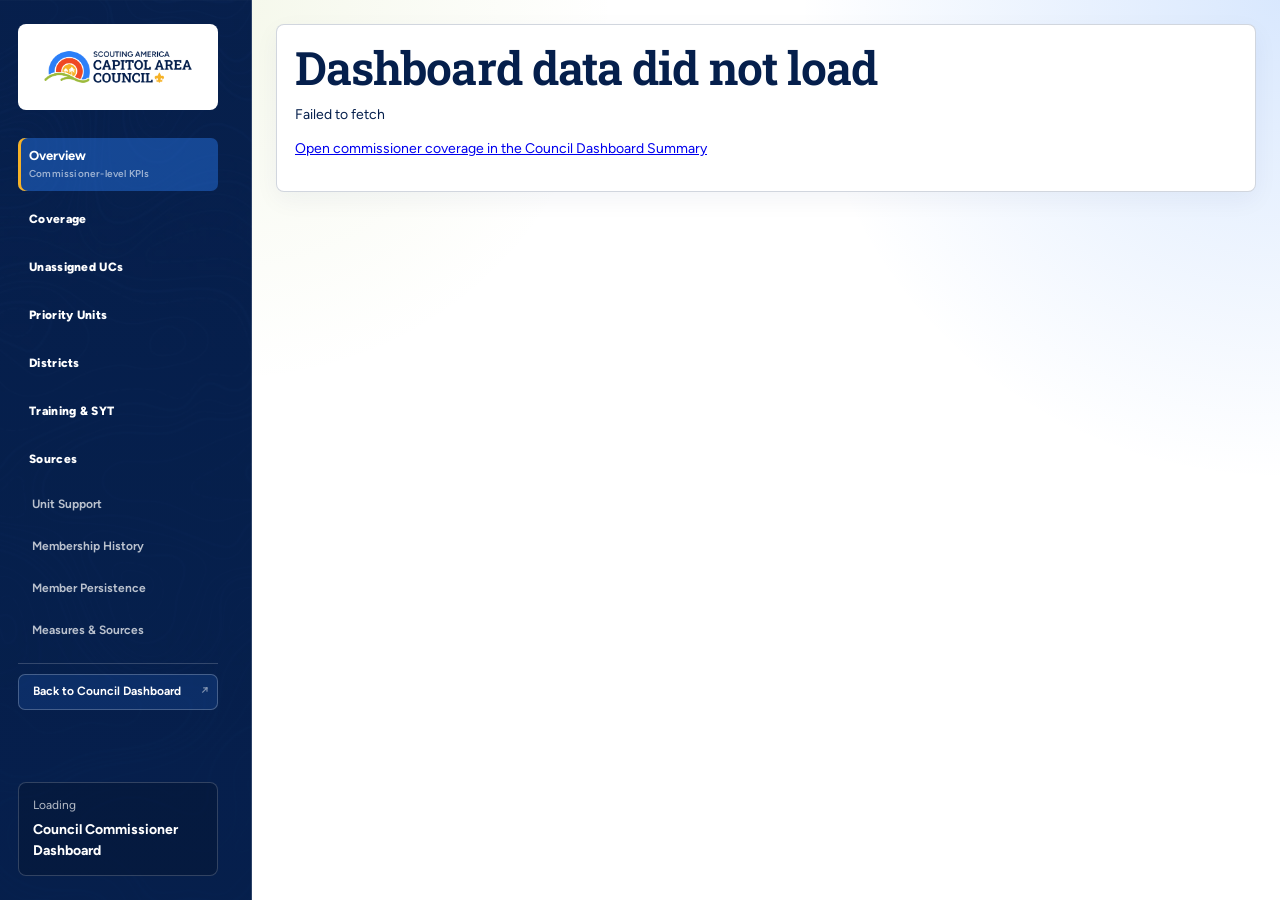
==== commit 5a4405aa: "Add commissioner membership history, persistence and unit support views" ====
--- a/index.html
+++ b/index.html
@@ -29,6 +29,7 @@
         <section class="nav-group"><div class="nav-group-head"><a class="nav-group-link" href="#districts">Districts</a></div></section>
         <section class="nav-group"><div class="nav-group-head"><a class="nav-group-link" href="#training">Training & SYT</a></div></section>
         <section class="nav-group"><div class="nav-group-head"><a class="nav-group-link" href="#sources">Sources</a></div></section>
+        <a class="nav-child" href="unit-support.html">Unit Support</a><a class="nav-child" href="membership-history.html">Membership History</a><a class="nav-child" href="member-persistence.html">Member Persistence</a><a class="nav-child" href="measures.html">Measures &amp; Sources</a>
         <div class="nav-return">
           <a class="nav-child" href="https://pbsargent.github.io/council-dashboard-summary/"><span>Back to Council Dashboard</span><span class="nav-external" aria-hidden="true">↗</span></a>
         </div>
@@ -120,7 +121,7 @@
               <h2 id="linksTitle">Commissioner Workbench</h2>
             </div>
           </div>
-          <div class="subset-link-grid">
+          <div class="subset-link-grid"><a class="subset-link" href="unit-support.html"><strong>Unit Support</strong><span>Size, membership change and complete tracked-unit follow-up</span></a><a class="subset-link" href="membership-history.html"><strong>Membership History</strong><span>Verified October 2025 and October 2026 comparisons</span></a>
             <a class="subset-link" href="https://pbsargent.github.io/council-dashboard-summary/unit-metrics.html"><strong>Unit Metrics</strong><span>Health by unit and district</span></a>
             <a class="subset-link" href="https://pbsargent.github.io/council-dashboard-summary/training.html"><strong>Training Detail</strong><span>Leader training gaps</span></a>
             <a class="subset-link" href="https://pbsargent.github.io/council-dashboard-summary/syt.html"><strong>SYT Detail</strong><span>Direct-contact readiness</span></a>
@@ -461,7 +462,7 @@
       const data = state.data;
       const sources = [
         ["Canonical dashboard data", "Council Dashboard Summary data/latest.json", data.generated_at, DATA_URL],
-        ["Dashboard workbook", data.dashboard.source_name, data.dashboard.source_mtime, data.dashboard.source, "https://docs.google.com/spreadsheets/d/1niYkfoHRSG2gbFm1O67bGzlmrViV2qZ-/edit"],
+        ["Dashboard workbook", data.dashboard.source_name, data.dashboard.source_mtime, data.dashboard.source, "https://docs.google.com/spreadsheets/d/1X1Ycz9YY1uwtG2fvD63RdAAREXlyexDd/edit"],
         ["Connection history", data.dashboard.connection_history?.source_name, data.dashboard.connection_history?.source_mtime, data.dashboard.connection_history?.source],
         ["CST7 metric workbook", data.cst.source_name, data.cst.source_mtime, data.cst.source],
         ["Service Area mapping", data.dashboard.service_area_source || "Bill Kohl email, Districts and Service Area", data.generated_at, ""],
@@ -469,7 +470,8 @@
       document.getElementById("sourcesGrid").innerHTML = sources.map(([label, name, mtime, path, workbookUrl]) => `
         <article class="source-card">
           <strong>${esc(label)}</strong>
-          <p>${workbookUrl ? `<a href="${esc(workbookUrl)}" target="_blank" rel="noopener noreferrer">${esc(name || "Open current Excel source")}</a>` : esc(name || "n/a")}</p>
+          <p>${workbookUrl ? `<a href="${esc(workbookUrl)}" target="_blank" rel="noopener noreferrer">Open browser workbook snapshot</a>` : esc(name || "n/a")}</p>
+          ${workbookUrl ? `<p>Browser snapshot with fixed values. Snapshot date is recorded on the Membership tab. <a href="https://drive.google.com/uc?export=download&amp;id=1niYkfoHRSG2gbFm1O67bGzlmrViV2qZ-" rel="noopener noreferrer">Download native Excel source</a> for formulas, interactive selectors and refresh.</p>` : ""}
           <p>Updated ${esc(formatDate(mtime))}</p>
           <p class="subtle">${esc(path || "")}</p>
         </article>
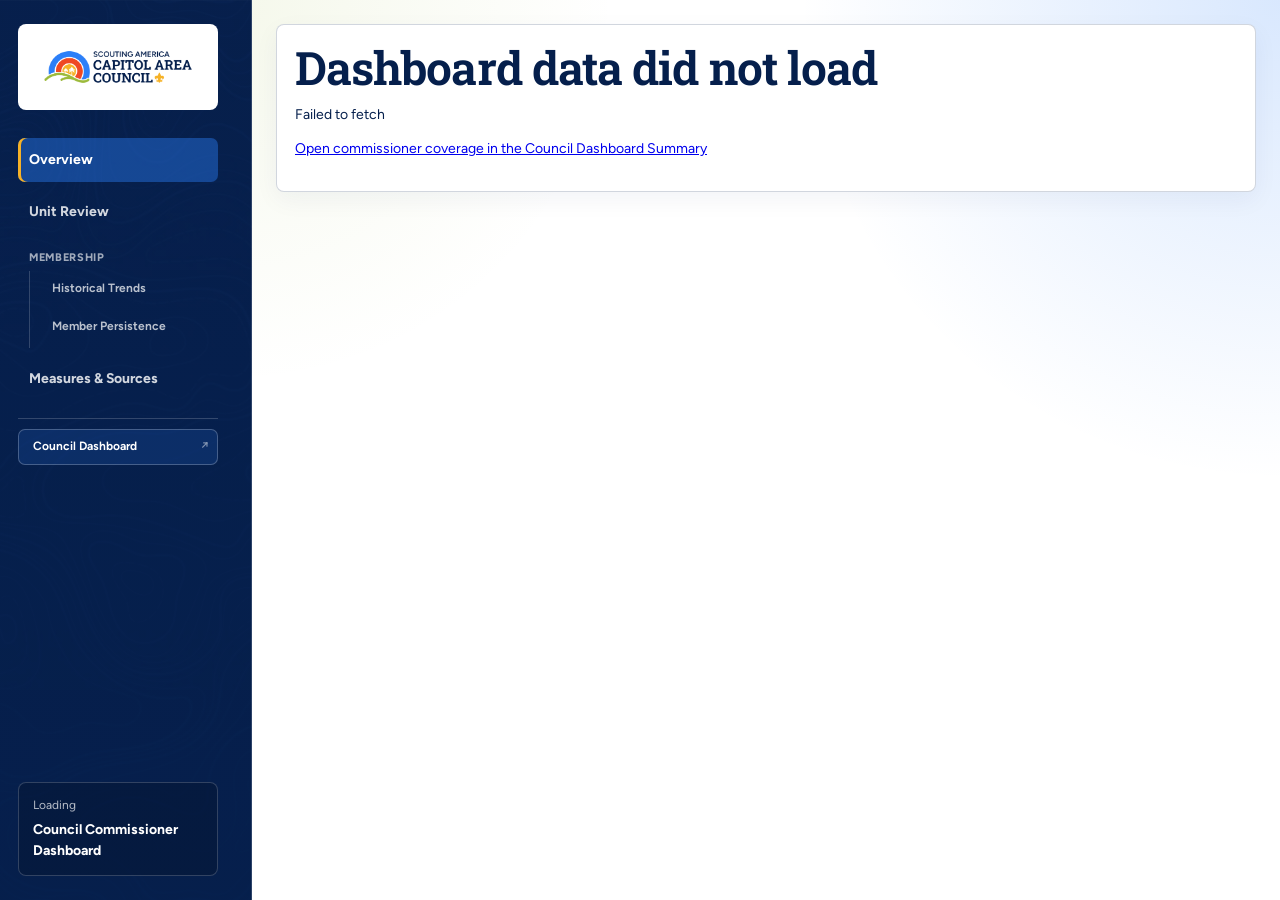
==== commit 1f0e7c8f: "Unify commissioner portal navigation and overview section links" ====
--- a/index.html
+++ b/index.html
@@ -10,7 +10,7 @@
   <link rel="apple-touch-icon" href="assets/apple-touch-icon.png?v=20260812-cac-brand-1">
   <link rel="stylesheet" href="council-dashboard-summary.css?v=20260812-cac-brand-1">
   <link rel="stylesheet" href="cac-theme.css?v=20260812-cac-brand-1">
-  <link rel="stylesheet" href="commissioner-theme.css?v=20260812-cac-brand-1">
+  <link rel="stylesheet" href="commissioner-theme.css?v=20261105-nav-2">
 </head>
 <body data-page="commissioner">
   <div class="app-shell">
@@ -22,18 +22,18 @@
         <span aria-hidden="true">☰</span><span>Menu</span>
       </button>
       <nav class="site-navigation commissioner-navigation" id="commissioner-site-navigation" aria-label="Commissioner portal">
-        <a class="nav-home active" href="#overview"><span>Overview</span><small>Commissioner-level KPIs</small></a>
-        <section class="nav-group"><div class="nav-group-head"><a class="nav-group-link" href="#coverage">Coverage</a></div></section>
-        <section class="nav-group"><div class="nav-group-head"><a class="nav-group-link" href="#unassigned">Unassigned UCs</a></div></section>
-        <section class="nav-group"><div class="nav-group-head"><a class="nav-group-link" href="#priority">Priority Units</a></div></section>
-        <section class="nav-group"><div class="nav-group-head"><a class="nav-group-link" href="#districts">Districts</a></div></section>
-        <section class="nav-group"><div class="nav-group-head"><a class="nav-group-link" href="#training">Training & SYT</a></div></section>
-        <section class="nav-group"><div class="nav-group-head"><a class="nav-group-link" href="#sources">Sources</a></div></section>
-        <a class="nav-child" href="unit-support.html">Unit Support</a><a class="nav-child" href="membership-history.html">Membership History</a><a class="nav-child" href="member-persistence.html">Member Persistence</a><a class="nav-child" href="measures.html">Measures &amp; Sources</a>
-        <div class="nav-return">
-          <a class="nav-child" href="https://pbsargent.github.io/council-dashboard-summary/"><span>Back to Council Dashboard</span><span class="nav-external" aria-hidden="true">↗</span></a>
-        </div>
-      </nav>
+  <a class="nav-home" href="index.html">Overview</a>
+  <a class="nav-home" href="unit-support.html">Unit Review</a>
+  <section class="nav-membership" aria-labelledby="membership-nav-label">
+    <h2 class="nav-label" id="membership-nav-label">Membership</h2>
+    <div class="nav-children">
+      <a class="nav-child" href="membership-history.html">Historical Trends</a>
+      <a class="nav-child" href="member-persistence.html">Member Persistence</a>
+    </div>
+  </section>
+  <a class="nav-home" href="measures.html">Measures &amp; Sources</a>
+  <div class="nav-return"><a class="nav-child" href="https://pbsargent.github.io/council-dashboard-summary/">Council Dashboard <span class="nav-external" aria-hidden="true">↗</span></a></div>
+</nav>
       <div class="sidebar-note">
         <span id="generatedDate">Loading</span>
         <strong>Council Commissioner Dashboard</strong>
@@ -49,6 +49,8 @@
           <span class="commissioner-context">People &amp; Readiness · Commissioner Portal</span>
         </div>
       </header>
+
+      <nav class="overview-section-nav" aria-label="On this page"><span>On this page</span><a href="#coverage">Coverage</a><a href="#unassigned">Unassigned commissioners</a><a href="#priority">Unit follow-up</a><a href="#districts">Districts</a><a href="#training">Training &amp; SYT</a><a href="#sources">Sources</a></nav>
 
       <section class="kpi-grid" id="kpiGrid" aria-label="Commissioner subset metrics"></section>
 
@@ -121,7 +123,7 @@
               <h2 id="linksTitle">Commissioner Workbench</h2>
             </div>
           </div>
-          <div class="subset-link-grid"><a class="subset-link" href="unit-support.html"><strong>Unit Support</strong><span>Size, membership change and complete tracked-unit follow-up</span></a><a class="subset-link" href="membership-history.html"><strong>Membership History</strong><span>Verified October 2025 and October 2026 comparisons</span></a>
+          <div class="subset-link-grid"><a class="subset-link" href="unit-support.html"><strong>Unit Review</strong><span>Size, membership change and complete tracked-unit follow-up</span></a><a class="subset-link" href="membership-history.html"><strong>Historical Trends</strong><span>Year-end history from 2016, 2026 checkpoints and October comparisons</span></a>
             <a class="subset-link" href="https://pbsargent.github.io/council-dashboard-summary/unit-metrics.html"><strong>Unit Metrics</strong><span>Health by unit and district</span></a>
             <a class="subset-link" href="https://pbsargent.github.io/council-dashboard-summary/training.html"><strong>Training Detail</strong><span>Leader training gaps</span></a>
             <a class="subset-link" href="https://pbsargent.github.io/council-dashboard-summary/syt.html"><strong>SYT Detail</strong><span>Direct-contact readiness</span></a>
@@ -216,7 +218,7 @@
     </main>
   </div>
 
-  <script src="commissioner-navigation.js?v=20260812-cac-brand-1"></script>
+  <script src="commissioner-navigation.js?v=20261105-nav-2"></script>
   <script>
     const DATA_URL = "https://pbsargent.github.io/council-dashboard-summary/data/latest.json";
     const FULL_URL = "https://pbsargent.github.io/council-dashboard-summary/";
--- a/commissioner-theme.css
+++ b/commissioner-theme.css
@@ -119,3 +119,16 @@
     min-height: 0;
   }
 }
+
+/* Portal destinations stay consistent; overview section shortcuts stay in main. */
+.commissioner-navigation{align-content:start;overflow-y:auto;min-height:0}
+.commissioner-navigation .nav-home{display:flex;min-height:44px;font-size:14px}
+.nav-membership{display:grid;gap:6px;margin:4px 0}
+.nav-membership .nav-label{margin:5px 11px 0;color:rgba(255,255,255,.62);font-family:inherit;font-size:11px;font-weight:750;letter-spacing:.06em;text-transform:uppercase}
+.nav-membership .nav-children{margin-left:11px;padding-left:8px}
+.commissioner-navigation a[aria-current="page"]{color:#fff;background:rgba(44,127,248,.42);box-shadow:inset 3px 0 0 var(--cac-gold)}
+.overview-section-nav{display:flex;flex-wrap:wrap;align-items:center;gap:8px;margin:18px 0 24px;padding:13px 16px;border:1px solid var(--line);border-radius:8px;background:var(--panel);overflow:visible;grid-auto-flow:unset}
+.overview-section-nav>span{font-size:12px;font-weight:750;color:var(--muted);margin-right:4px}
+.overview-section-nav a{display:inline-flex;min-height:36px;align-items:center;padding:7px 10px;font-size:12px;color:var(--ink);white-space:normal;background:var(--panel-2);border:1px solid var(--line)}
+.overview-section-nav a:hover,.overview-section-nav a:focus-visible,.overview-section-nav a.is-current{color:var(--ink);border-color:var(--cac-gold);background:var(--panel-2);outline:2px solid var(--cac-gold);outline-offset:1px}
+@media(max-width:760px){.overview-section-nav{gap:7px;padding:11px}.overview-section-nav>span{flex-basis:100%}.overview-section-nav a{flex:1 1 145px;justify-content:center}}
